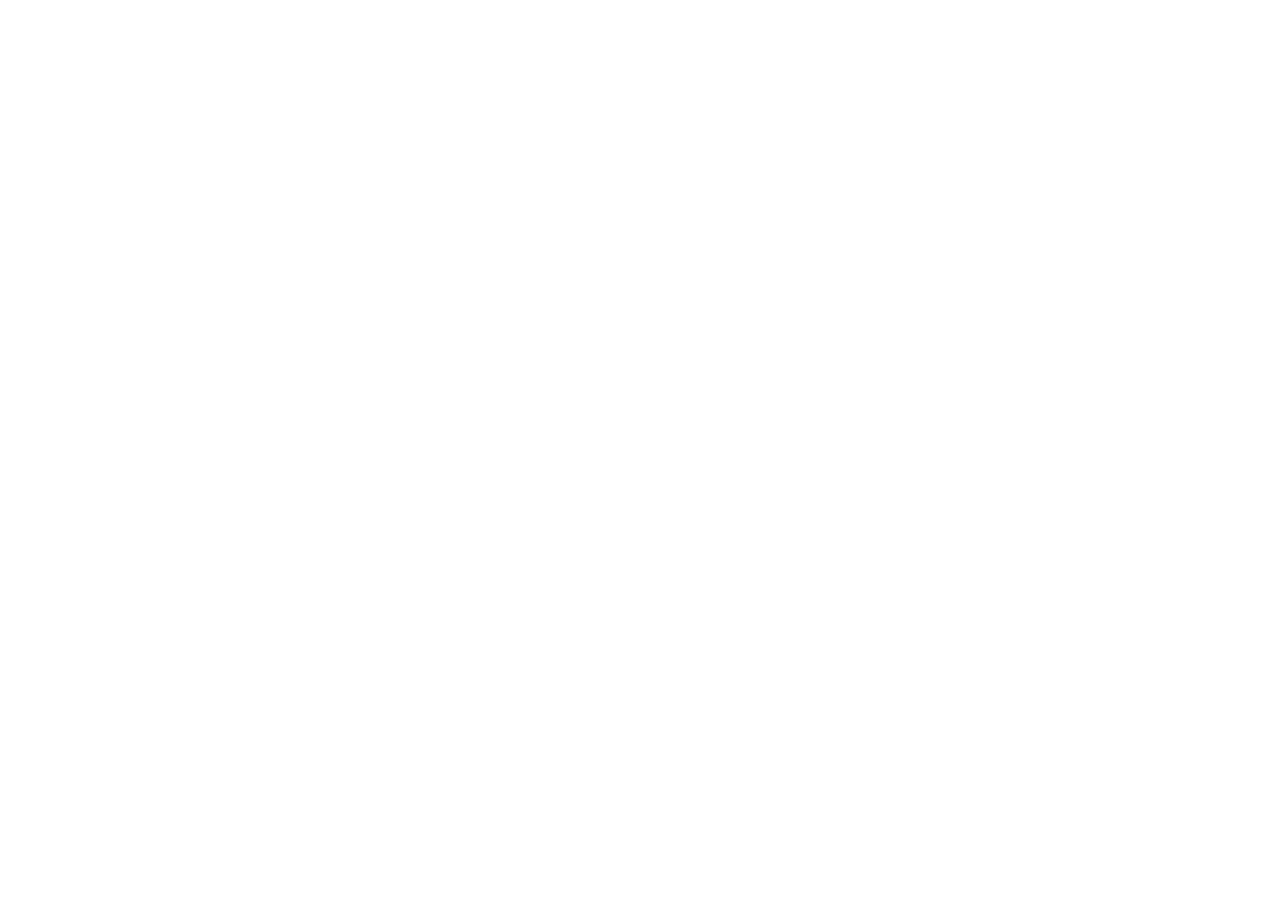
==== bubble/index.html @ bed7bae7 "Add basic html file" ====
<!DOCTYPE html>
<html lang="en">
    <head>
        <meta charset="UTF-8">
        <meta name="viewport" content="width=device-width, initial-scale=1.0, user-scalable=no">
        <meta name="author" content="Andreas Schlager">
        <meta name="description" content="Maze Generator">
        <title>Website</title>
        <link rel="stylesheet" href="stylesheets/style.css" type="text/css">
        <script src="scripts/pixi.min.js"></script>
        <script src="bubble.js"></script>
        <script src="scripts/main.js"></script>
    </head>
    <body>
        <div id="webpage"></div>
    </body>
</html>
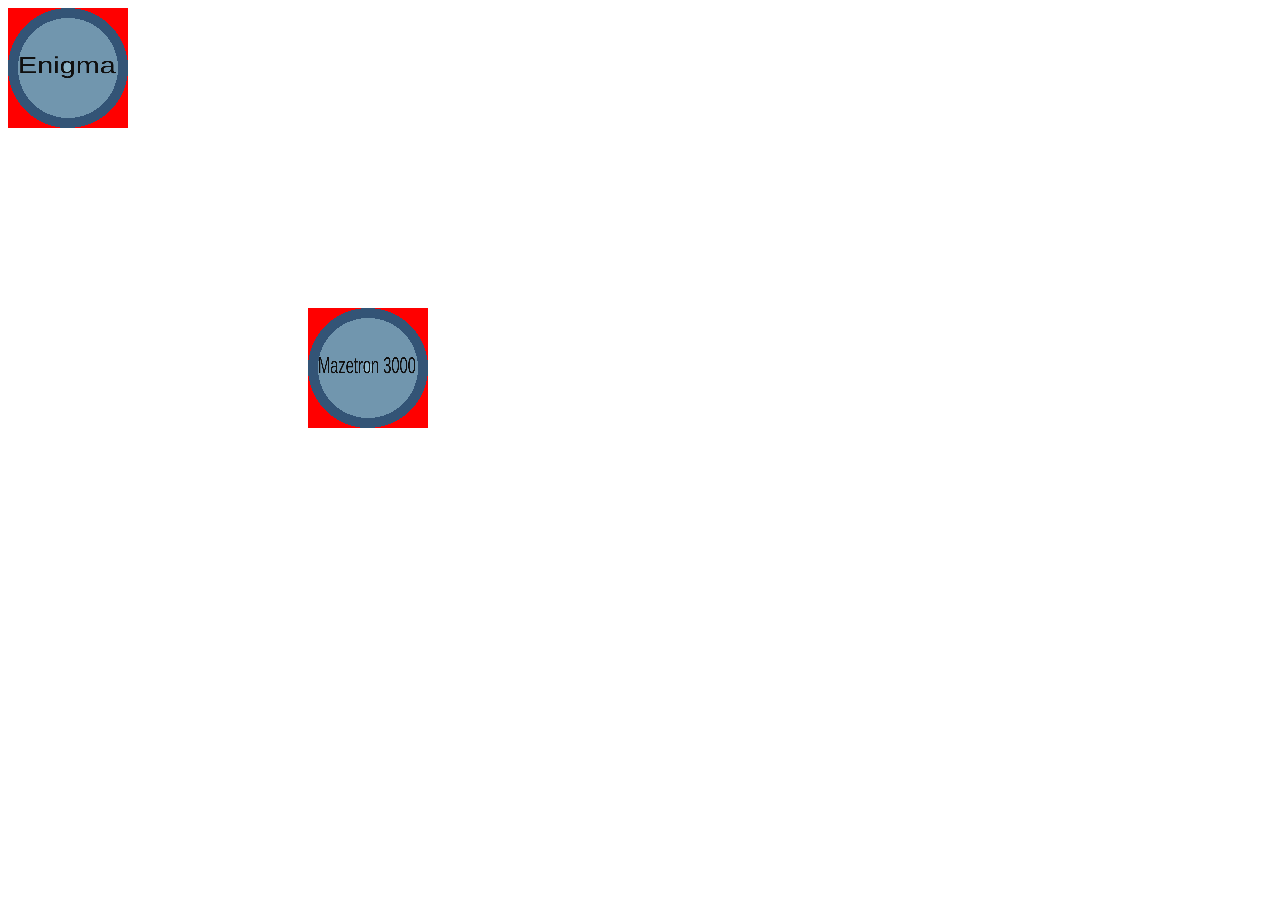
==== commit 5d1862a7: "Add title and text to bubbles" ====
--- a/bubble/index.html
+++ b/bubble/index.html
@@ -8,7 +8,7 @@
         <title>Website</title>
         <link rel="stylesheet" href="stylesheets/style.css" type="text/css">
         <script src="scripts/pixi.min.js"></script>
-        <script src="bubble.js"></script>
+        <script src="scripts/bubble.js"></script>
         <script src="scripts/main.js"></script>
     </head>
     <body>
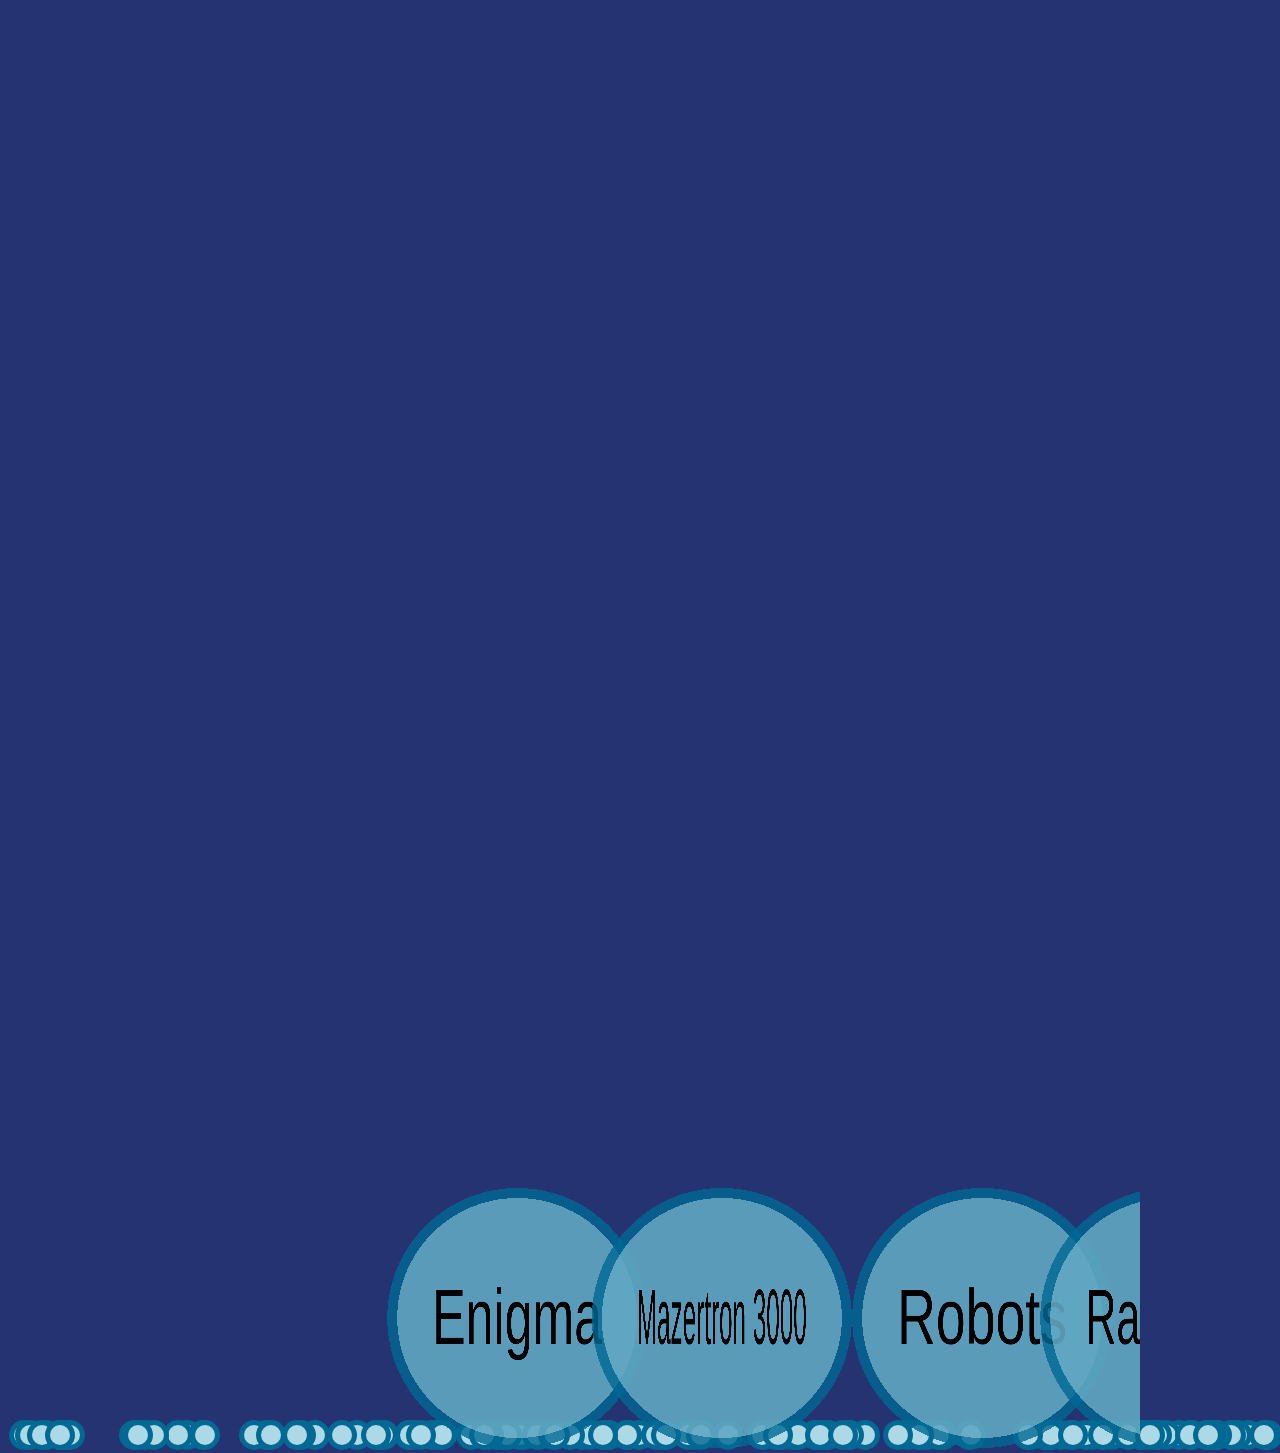
==== commit 4d397e11: "Add background bubble animation" ====
--- a/bubble/index.html
+++ b/bubble/index.html
@@ -6,12 +6,14 @@
         <meta name="author" content="Andreas Schlager">
         <meta name="description" content="Maze Generator">
         <title>Website</title>
-        <link rel="stylesheet" href="stylesheets/style.css" type="text/css">
+        <link rel="stylesheet" href="styleSheets/style.css" type="text/css">
         <script src="scripts/pixi.min.js"></script>
         <script src="scripts/bubble.js"></script>
         <script src="scripts/main.js"></script>
     </head>
     <body>
-        <div id="webpage"></div>
+        <div id="bubbleWrapper">
+        </div>
+        <div id="pixiCanvas"></div>
     </body>
 </html>--- a/bubble/styleSheets/style.css
+++ b/bubble/styleSheets/style.css
@@ -0,0 +1,43 @@
+:root{
+    --bg-color: #263373;
+}
+
+html,body{
+    background-color: var(--bg-color);
+    font-family: 'Courier New', Courier, monospace;
+    text-align: center;
+    margin: 0;
+    width: 100%;
+    height: 100%;
+
+    align-items: center;
+    display: flex;
+    flex-direction: column;
+    justify-content: center;
+}
+
+#bubbleWrapper{
+    width: 100%;
+    background-color: var(--bg-color);
+    position: absolute;
+}
+
+#pixiCanvas{
+    position: absolute;
+}
+
+.bgBubble{
+    width: 20px;
+    height: 20px;
+    border-radius: 50%;
+    background-color: lightblue;
+    border: 5px solid #006994;
+    position: absolute;
+    bottom: 0px;
+}
+
+@keyframes moveUp{
+    100%{
+        bottom: 100%;
+    }
+}
